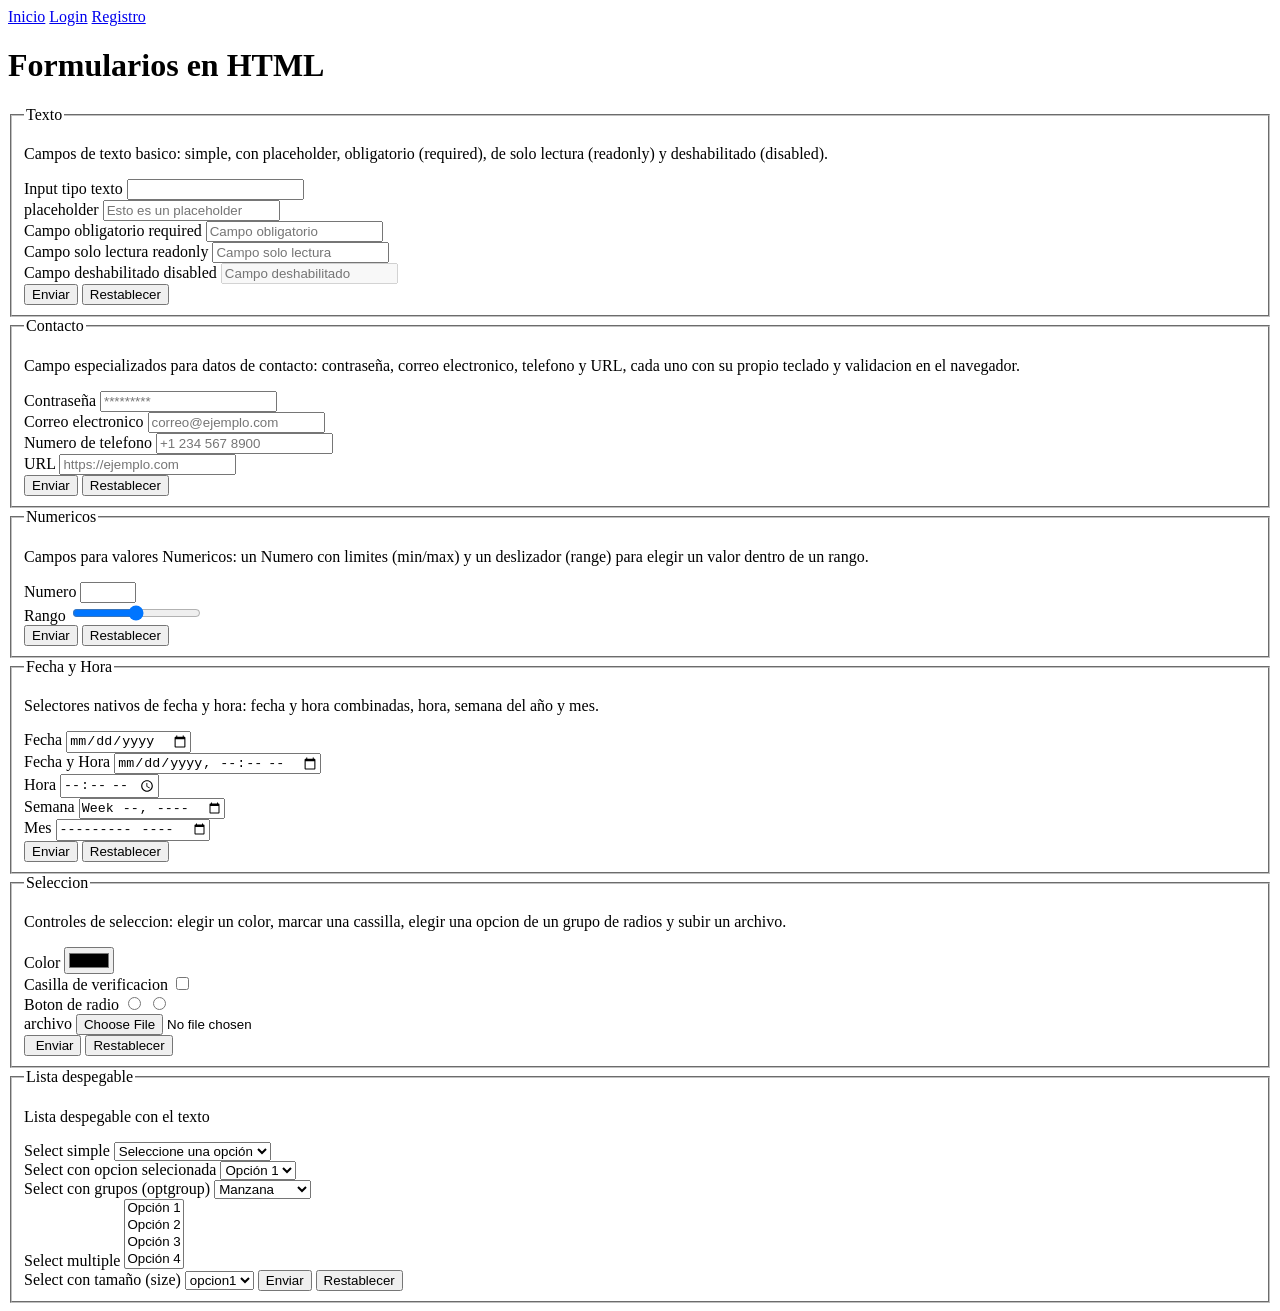
==== index.html @ de0a71da "first commit" ====
<!doctype html>
<html lang="en">
  <head>
    <meta charset="UTF-8" />
    <meta name="viewport" content="width=device-width, initial-scale=1.0" />
    <title>Formularios</title>
    <link rel="stylesheet" href="CSS/formularios.css" />

    <link
      rel="shortcut icon"
      href="img/pngtree-black-blue-dragon-logo-png-image_18141324.png"
      type="image/x-icon"
    />
  </head>
  <body>
    <header>
      <nav>
        <a href="index.html">Inicio</a>
        <a href="login.html" target="_blank">Login</a>
        <a href="registro.html" target="_blank">Registro</a>
      </nav>
      <h1>Formularios en HTML</h1>
      <p></p>
    </header>

    <main>
      <section>
        <form action="">
          <fieldset>
            <legend>Texto</legend>
            <p>
              Campos de texto basico: simple, con placeholder, obligatorio
              (required), de solo lectura (readonly) y deshabilitado (disabled).
            </p>

            <label for="">Input tipo texto</label>
            <input type="text" />
            <br />

            <label for="">placeholder</label>
            <input type="text" placeholder="Esto es un placeholder" />
            <br />

            <label for="">Campo obligatorio required</label>
            <input type="text" placeholder="Campo obligatorio" required />
            <br />

            <label for=""> Campo solo lectura readonly</label>
            <input type="text" readonly placeholder="Campo solo lectura" />
            <br />

            <label for="">Campo deshabilitado disabled</label>
            <input type="text" disabled placeholder="Campo deshabilitado" />
            <br />

            <input type="submit" value="Enviar" />
            <input type="reset" value="Restablecer" />
          </fieldset>
        </form>

        <form action="">
          <fieldset>
            <legend>Contacto</legend>
            <p>
              Campo especializados para datos de contacto: contraseña, correo
              electronico, telefono y URL, cada uno con su propio teclado y
              validacion en el navegador.
            </p>

            <label for="">Contraseña</label>
            <input type="password" placeholder="*********">
            <br>
            
            <label for="">Correo electronico</label>
            <input type="email" placeholder="correo@ejemplo.com">
            <br>

            <label for="">Numero de telefono</label>
            <input type="tel" placeholder="+1 234 567 8900">
            <br>

            <label for="">URL</label>
            <input type="url" placeholder="https://ejemplo.com">
            <br>

            <input type="submit" value="Enviar">
            <input type="reset" value="Restablecer">
          </fieldset>
        </form>

        <form action="">
            <fieldset>
                <legend>Numericos</legend>
                <p>Campos para valores Numericos: un Numero con limites (min/max) y un deslizador (range) para elegir un valor dentro de un rango.</p>

                <label for="">Numero</label>
                <input type="number" min="0" max="100" step="1">
                <br>

                <label for="">Rango</label>
                <input type="range" min="0" max="100" step="1">
                <br>

                <input type="submit" value="Enviar">
                <input type="reset" value="Restablecer">
            </fieldset>
        </form>

        <form action="">
            <fieldset>
                <legend>Fecha y Hora</legend>
                <p>Selectores nativos de fecha y hora: fecha y hora combinadas, hora, semana del año y mes.</p>

                <label for="">Fecha</label>
                <input type="date">
                <br>
                
                <label for="">Fecha y Hora</label>
                <input type="datetime-local">
                <br>

                <label for="">Hora</label>
                <input type="time">
                <br>

                <label for="">Semana</label>
                <input type="week">
                <br>

                <label for="">Mes</label>
                <input type="month">
                <br>

                <input type="submit" value="Enviar">
                <input type="reset" value="Restablecer">
            </fieldset>
        </form>

        <form action="">
            <fieldset>
                <legend>Seleccion</legend>
                <p>Controles de seleccion: elegir un color, marcar una cassilla, elegir una opcion de un grupo de radios y subir un archivo.</p>

                <label for="">Color</label>
                <input type="color">
                <br>

                <label for="">Casilla de verificacion</label>
                <input type="checkbox">
                <br>

                <label for="">Boton de radio</label>
                <input type="radio" name="radioGroup">
                <input type="radio" name="radioGroup"> 
                <br>

                <label for=""> archivo</label>
                <input type="file">
                <br>
                <input type="submit" value=" Enviar">
                <input type="reset" value="Restablecer">
            </fieldset>
        </form>
        <form action="">
            <fieldset>
                <legend>Lista despegable </legend>
                <p>Lista despegable con el texto</p>
                <label for="">Select  simple </label>
                <select name="" id="">

                    <option value="">Seleccione una opción</option>
                    <option value="option1">Opción 1</option>
                    <option value="option2">Opción 2</option>
                    <option value="option3">Opción 3</option>

                </select>
                <br>
                <label for="">Select  con opcion selecionada </label>
                <select name="" id="" >
                    <option value="option1">Opción 1</option>
                    <option value="option2">Opción 2</option>
                    <option value="option3">Opción 3</option>
                </select>
                <br>

                <label for="">Select  con grupos (optgroup) </label>
                <select name="" id="">
                    <optgroup label="Frutas">
                        <option value="Manzana ">Manzana</option>
                        <option value="Pera">Pera</option>
                    </optgroup>
                    <optgroup label="Verduras">
                        <option value="zanahanoria ">Zanahoria </option>
                        <option value="lechuga ">Lechuga </option>
                    </optgroup>
                </select>
                <br>
                <label for="">Select  multiple </label>
                <select name="" id="" multiple>
                    <option value="option1">Opción 1</option>
                    <option value="option2">Opción 2</option>
                    <option value="option3">Opción 3</option>
                    <option value="option4">Opción 4</option>
                </select>
                <br>
                <label for="">Select  con tamaño (size) </label>
                <select name="disabled" >
                    <option value ="opcion1">opcion1</option>
      
        </select> 
                
                <input type="submit" value="Enviar">
                <input type="reset" value="Restablecer">
            </fieldset>
        </form>
      </section>
    </main>
  </body>
</html>
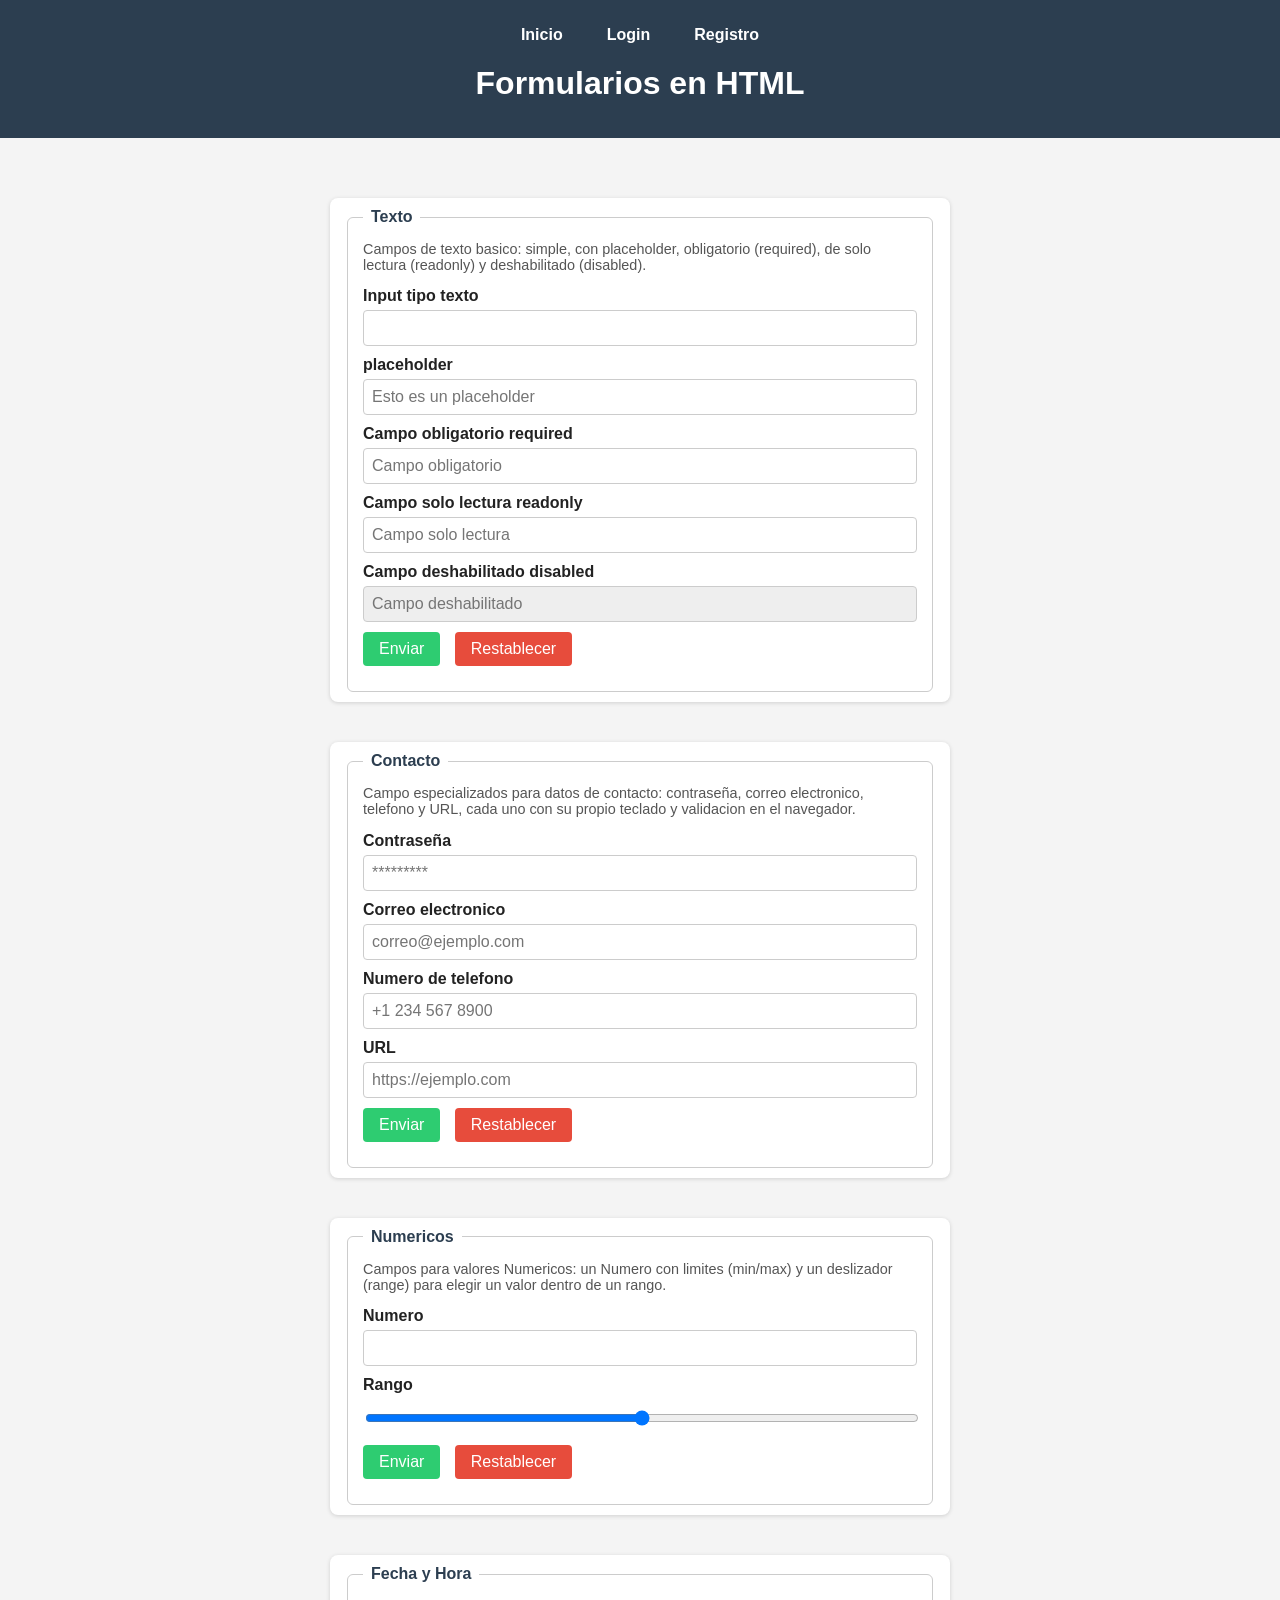
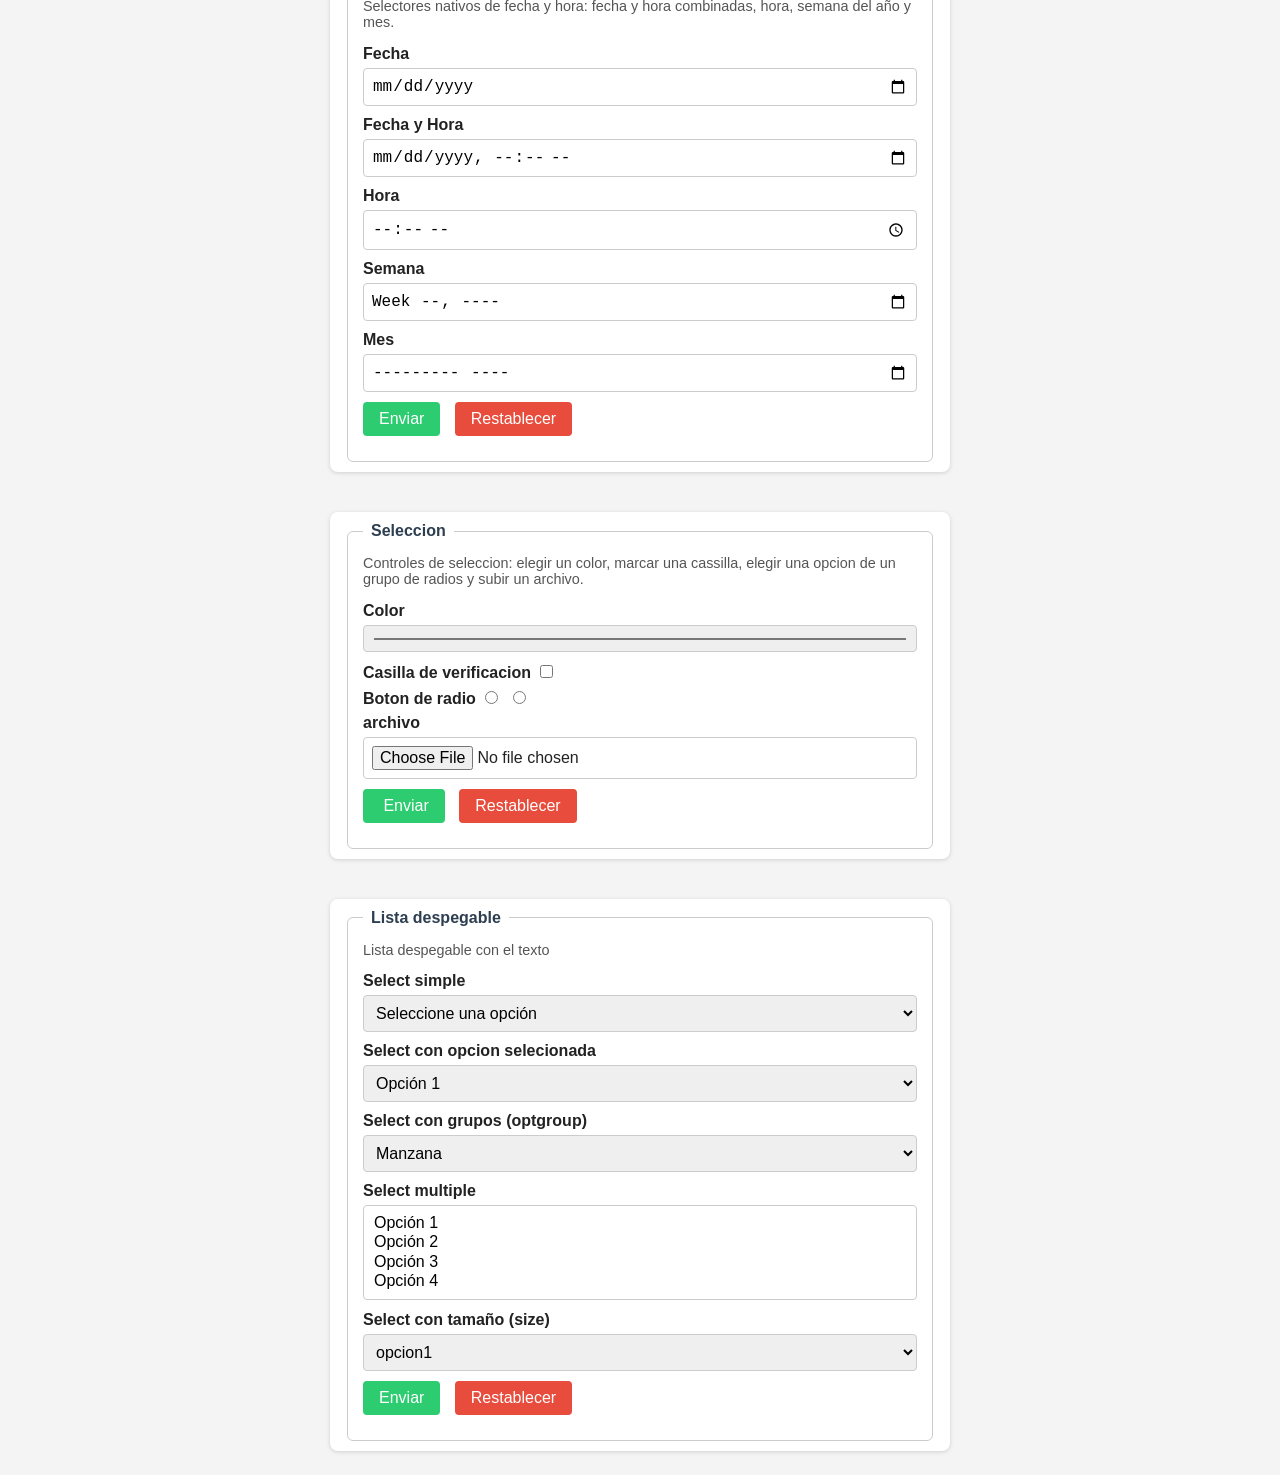
==== commit 1ecc5c81: "Actualizar" ====
--- a/index.html
+++ b/index.html
@@ -4,7 +4,7 @@
     <meta charset="UTF-8" />
     <meta name="viewport" content="width=device-width, initial-scale=1.0" />
     <title>Formularios</title>
-    <link rel="stylesheet" href="CSS/formularios.css" />
+    <link rel="stylesheet" href="css/formularios.css" />
 
     <link
       rel="shortcut icon"
--- a/css/formularios.css
+++ b/css/formularios.css
@@ -0,0 +1,146 @@
+* {
+    box-sizing: border-box;
+}
+
+body {
+    margin: 0;
+    font-family: Arial, Helvetica, sans-serif;
+    background-color: #f4f4f4;
+    color: #222;
+}
+
+header {
+    background-color: #2c3e50;
+    color: #fff;
+    padding: 20px;
+    text-align: center;
+}
+
+header h1 {
+    margin: 0;
+}
+
+nav {
+    display: flex;
+    justify-content: center;
+    gap: 20px;
+    margin-bottom: 15px;
+}
+
+nav a {
+    color: #fff;
+    text-decoration: none;
+    font-weight: 600;
+    padding: 6px 12px;
+    border-radius: 4px;
+    transition: background-color 0.2s;
+}
+
+nav a:hover {
+    background-color: rgba(255, 255, 255, 0.15);
+}
+
+main {
+    display: flex;
+    flex-wrap: wrap;
+    gap: 20px;
+    padding: 20px;
+    justify-content: center;
+}
+
+section {
+
+    flex-wrap: wrap;
+    gap: 20px;
+    width: 50%;
+}
+
+form {
+    background-color: #fff;
+    border-radius: 8px;
+    box-shadow: 0 1px 4px rgba(0, 0, 0, 0.15);
+    padding: 10px 15px;
+    flex: 1 1 300px;
+    margin-top: 40px;
+}
+
+fieldset {
+    border: 1px solid #ccc;
+    border-radius: 6px;
+    padding: 15px;
+}
+
+legend {
+    font-weight: bold;
+    color: #2c3e50;
+    padding: 0 8px;
+}
+
+fieldset p {
+    font-size: 0.9rem;
+    color: #555;
+    margin-top: 0;
+}
+
+label {
+    display: inline-block;
+    margin-bottom: 5px;
+    font-weight: 600;
+}
+
+input,
+select {
+    width: 100%;
+    padding: 8px;
+    margin-bottom: 10px;
+    border: 1px solid #ccc;
+    border-radius: 4px;
+    font-size: 1rem;
+}
+
+input[type="checkbox"],
+input[type="radio"] {
+    width: auto;
+    margin-right: 5px;
+}
+
+input[type="submit"],
+input[type="reset"],
+input[type="button"] {
+    width: auto;
+    cursor: pointer;
+    border: none;
+    color: #fff;
+    padding: 8px 16px;
+    margin-right: 10px;
+}
+
+input[type="submit"] {
+    background-color: #2ecc71;
+}
+
+input[type="submit"]:hover {
+    background-color: #27ae60;
+}
+
+input[type="reset"] {
+    background-color: #e74c3c;
+}
+
+input[type="reset"]:hover {
+    background-color: #c0392b;
+}
+
+input[type="button"] {
+    background-color: #3498db;
+}
+
+input[type="button"]:hover {
+    background-color: #2980b9;
+}
+
+input:disabled,
+select:disabled {
+    background-color: #eee;
+    cursor: not-allowed;
+}
